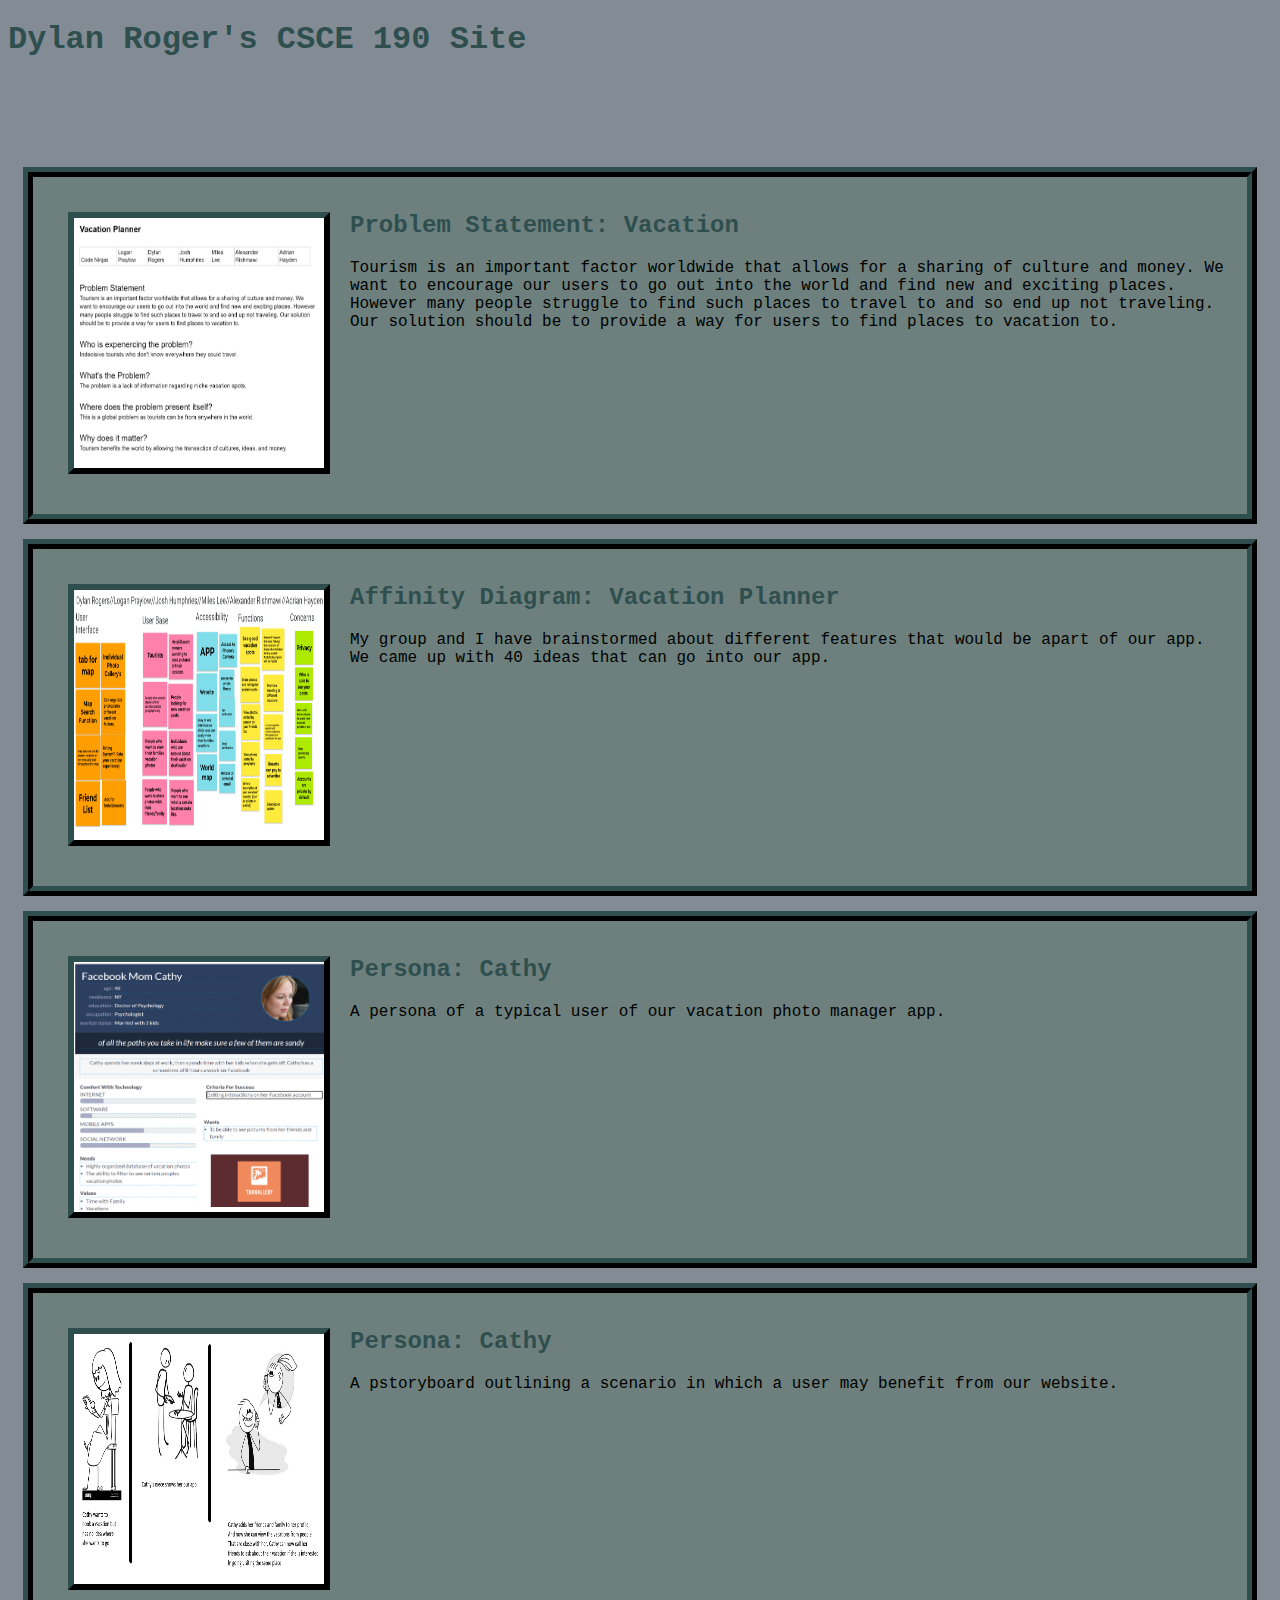
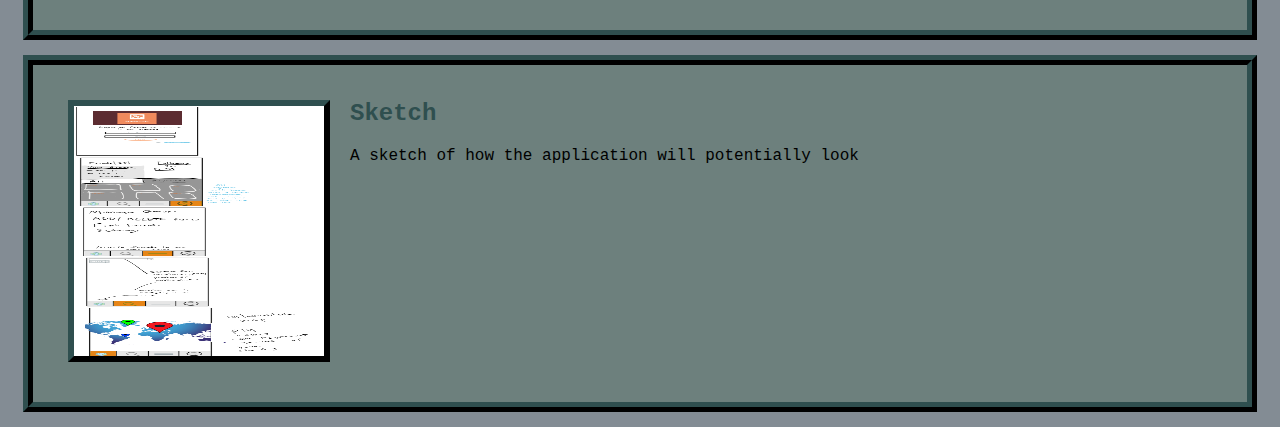
==== CSCE190/index.html @ 4f475d03 "Add files via upload" ====
<!DOCTYPE html>
<html>
    <head>
        <title>CSCE 190: Dylan Rogers</title>
        <link rel="stylesheet" href="styles.css">
    </head>
    <body>
        <h1>Dylan Roger's CSCE 190 Site</h1>

        <br><br><br><br>

        <!-- Problem Statement Assignemnt-->
        <section class="assignment">
            <a href="files/Problem Statement - CSCE 190.pdf"><img src="images/Problem Statement.png"
                                                                            width="700"
                                                                            height="500"/></a>
            <section class="ass-details">
                <a href="files/Problem Statement - CSCE 190.pdf"><h2>Problem Statement: Vacation</h2></a>
                <p>
                    Tourism is an important factor worldwide that allows for a sharing of culture and money. We want to encourage our users to go 
                    out into the world and find new and exciting places. However many people struggle to find such places to travel to and so end 
                    up not traveling. Our solution should be to provide a way for users to find places to vacation to.
                </p>
            </section>
        </section>

        <!-- Affinity Diagram Assignment-->
        <section class="assignment">
            <a href="files/Affinity Diagram - Vacation Planner.pdf"><img src="images/AffinittDiagram.pdf.png"
                                                                                    width="700"
                                                                                    height="500"></a>
            <section class="ass-details">
                <a href="files/Affinity Diagram - Vacation Planner.pdf"><h2>Affinity Diagram: Vacation Planner</h2></a>
                <p>
                    My group and I have brainstormed about different features that would be apart of our app. We came up with 40 ideas that can go 
                    into our app.
                </p>
            </section>
        </section>

        <!-- Persona Assignment-->
        <section class="assignment">
            <a href="files/persona.pdf"><img src="images/persona.png"
                                                                                    width="700"
                                                                                    height="500"></a>
            <section class="ass-details">
                <a href="files/persona.pdf"><h2>Persona: Cathy</h2></a>
                <p>
                    A persona of a typical user of our vacation photo manager app.
                </p>
            </section>
        </section>

        <!-- Storyboard Assignment-->
        <section class="assignment">
            <a href="files/Storyboard.pdf"><img src="images/Storyboard.png"
                                                                                    width="700"
                                                                                    height="500"></a>
            <section class="ass-details">
                <a href="files/Storyboard.pdf"><h2>Persona: Cathy</h2></a>
                <p>
                    A pstoryboard outlining a scenario in which a user may benefit from our website.
                </p>
            </section>
        </section>

        <!-- Storyboard Assignment-->
        <section class="assignment">
            <a href="files/sketch.pdf"><img src="images/Sketch.png"
                                                                                    width="700"
                                                                                    height="500"></a>
            <section class="ass-details">
                <a href="files/sketch.pdf"><h2>Sketch</h2></a>
                <p>
                    A sketch of how the application will potentially look
                </p>
            </section>
        </section>

    </body>
<html>
---- CSCE190/styles.css ----
body {
    background:#838c94;
    font-family:monospace;
    font-size: large
}

.assignment {
    display:flex;
    padding: 15px;
    border: 10px ridge #2F4F4F;
    margin:15px;    
    background-color: #697e79d8
}

.assignment img {
    width:250px;
    height: 250px;
    margin: 20px;
    border: 6px outset #2F4F4F;
}

h1 {
    color:#2F4F4F;
    text-align:left;
}

a {
    text-decoration:none;
    color: #2F4F4F;
}

a:hover {
    color: black;
}
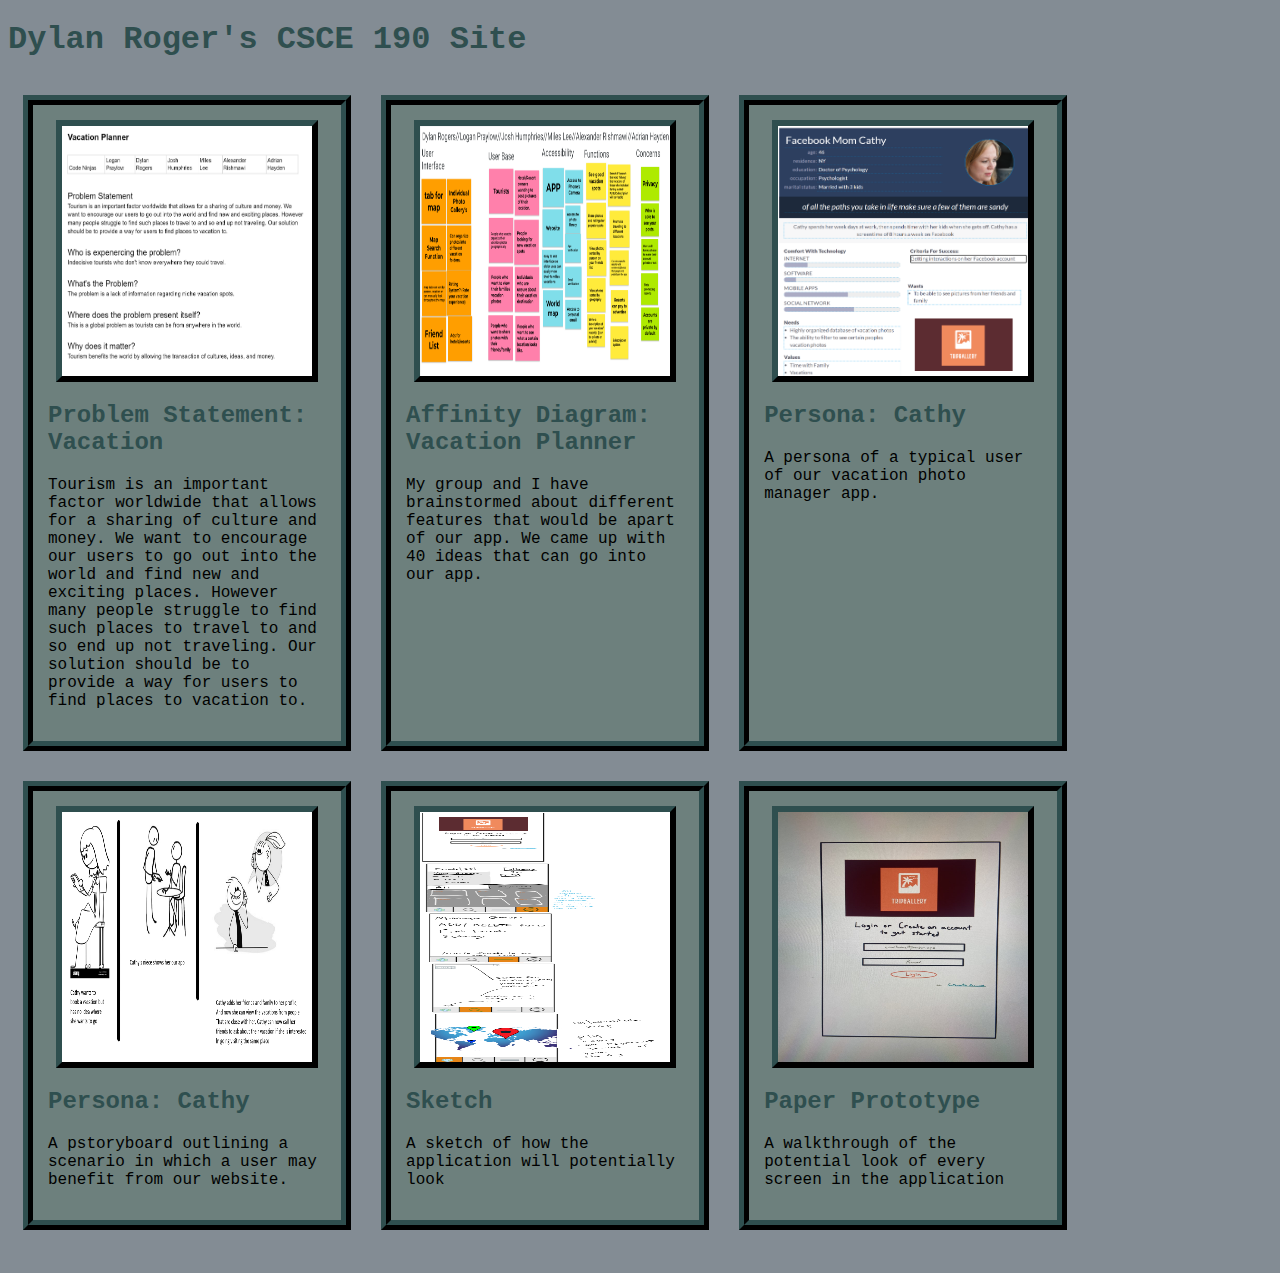
==== commit 1ab21bf8: "Add files via upload" ====
--- a/CSCE190/index.html
+++ b/CSCE190/index.html
@@ -7,75 +7,88 @@
     <body>
         <h1>Dylan Roger's CSCE 190 Site</h1>
 
-        <br><br><br><br>
+        
+            <div class="assignments">
+                <!-- Problem Statement Assignemnt-->
+                <section class="assignment">
+                    <a href="files/Problem Statement - CSCE 190.pdf"><img src="images/Problem Statement.png"
+                                                                                    width="700"
+                                                                                    height="500"/></a>
+                    <section class="ass-details">
+                        <a href="files/Problem Statement - CSCE 190.pdf"><h2>Problem Statement: Vacation</h2></a>
+                        <p>
+                            Tourism is an important factor worldwide that allows for a sharing of culture and money. We want to encourage our users to go 
+                            out into the world and find new and exciting places. However many people struggle to find such places to travel to and so end 
+                            up not traveling. Our solution should be to provide a way for users to find places to vacation to.
+                        </p>
+                    </section>
+                </section>
 
-        <!-- Problem Statement Assignemnt-->
-        <section class="assignment">
-            <a href="files/Problem Statement - CSCE 190.pdf"><img src="images/Problem Statement.png"
-                                                                            width="700"
-                                                                            height="500"/></a>
-            <section class="ass-details">
-                <a href="files/Problem Statement - CSCE 190.pdf"><h2>Problem Statement: Vacation</h2></a>
-                <p>
-                    Tourism is an important factor worldwide that allows for a sharing of culture and money. We want to encourage our users to go 
-                    out into the world and find new and exciting places. However many people struggle to find such places to travel to and so end 
-                    up not traveling. Our solution should be to provide a way for users to find places to vacation to.
-                </p>
-            </section>
-        </section>
+                <!-- Affinity Diagram Assignment-->
+                <section class="assignment">
+                    <a href="files/Affinity Diagram - Vacation Planner.pdf"><img src="images/AffinittDiagram.pdf.png"
+                                                                                            width="700"
+                                                                                            height="500"></a>
+                    <section class="ass-details">
+                        <a href="files/Affinity Diagram - Vacation Planner.pdf"><h2>Affinity Diagram: Vacation Planner</h2></a>
+                        <p>
+                            My group and I have brainstormed about different features that would be apart of our app. We came up with 40 ideas that can go 
+                            into our app.
+                        </p>
+                    </section>
+                </section>
 
-        <!-- Affinity Diagram Assignment-->
-        <section class="assignment">
-            <a href="files/Affinity Diagram - Vacation Planner.pdf"><img src="images/AffinittDiagram.pdf.png"
-                                                                                    width="700"
-                                                                                    height="500"></a>
-            <section class="ass-details">
-                <a href="files/Affinity Diagram - Vacation Planner.pdf"><h2>Affinity Diagram: Vacation Planner</h2></a>
-                <p>
-                    My group and I have brainstormed about different features that would be apart of our app. We came up with 40 ideas that can go 
-                    into our app.
-                </p>
-            </section>
-        </section>
+                <!-- Persona Assignment-->
+                <section class="assignment">
+                    <a href="files/persona.pdf"><img src="images/persona.png"
+                                                                                            width="700"
+                                                                                            height="500"></a>
+                    <section class="ass-details">
+                        <a href="files/persona.pdf"><h2>Persona: Cathy</h2></a>
+                        <p>
+                            A persona of a typical user of our vacation photo manager app.
+                        </p>
+                    </section>
+                </section>
 
-        <!-- Persona Assignment-->
-        <section class="assignment">
-            <a href="files/persona.pdf"><img src="images/persona.png"
-                                                                                    width="700"
-                                                                                    height="500"></a>
-            <section class="ass-details">
-                <a href="files/persona.pdf"><h2>Persona: Cathy</h2></a>
-                <p>
-                    A persona of a typical user of our vacation photo manager app.
-                </p>
-            </section>
-        </section>
+                <!-- Storyboard Assignment-->
+                <section class="assignment">
+                    <a href="files/Storyboard.pdf"><img src="images/Storyboard.png"
+                                                                                            width="700"
+                                                                                            height="500"></a>
+                    <section class="ass-details">
+                        <a href="files/Storyboard.pdf"><h2>Persona: Cathy</h2></a>
+                        <p>
+                            A pstoryboard outlining a scenario in which a user may benefit from our website.
+                        </p>
+                    </section>
+                </section>
 
-        <!-- Storyboard Assignment-->
-        <section class="assignment">
-            <a href="files/Storyboard.pdf"><img src="images/Storyboard.png"
-                                                                                    width="700"
-                                                                                    height="500"></a>
-            <section class="ass-details">
-                <a href="files/Storyboard.pdf"><h2>Persona: Cathy</h2></a>
-                <p>
-                    A pstoryboard outlining a scenario in which a user may benefit from our website.
-                </p>
-            </section>
-        </section>
+                <!-- Sketch Assignment-->
+                <section class="assignment">
+                    <a href="files/sketch.pdf"><img src="images/Sketch.png"
+                                                                                            width="700"
+                                                                                            height="500"></a>
+                    <section class="ass-details">
+                        <a href="files/sketch.pdf"><h2>Sketch</h2></a>
+                        <p>
+                            A sketch of how the application will potentially look
+                        </p>
+                    </section>
+                </section>
 
-        <!-- Storyboard Assignment-->
-        <section class="assignment">
-            <a href="files/sketch.pdf"><img src="images/Sketch.png"
-                                                                                    width="700"
-                                                                                    height="500"></a>
-            <section class="ass-details">
-                <a href="files/sketch.pdf"><h2>Sketch</h2></a>
-                <p>
-                    A sketch of how the application will potentially look
-                </p>
-            </section>
-        </section>
-
+                <!-- Paper Prototype Assignment-->
+                <section class="assignment">
+                    <a href="https://youtu.be/eoeMBFoThJI"><img src="images/paper-proto-pic.png"
+                                                                                            width="700"
+                                                                                            height="500"></a>
+                    <section class="ass-details">
+                        <a href="https://youtu.be/eoeMBFoThJI"><h2>Paper Prototype</h2></a>
+                        <p>
+                            A walkthrough of the potential look of every screen in the application
+                        </p>
+                    </section>
+                </section>
+            <div>
     </body>
 <html>--- a/CSCE190/styles.css
+++ b/CSCE190/styles.css
@@ -4,8 +4,13 @@
     font-size: large
 }
 
+.assignments {
+    display:flex;
+    flex-wrap:wrap;
+}
+
 .assignment {
-    display:flex;
+    width: 22%;
     padding: 15px;
     border: 10px ridge #2F4F4F;
     margin:15px;    
@@ -17,6 +22,8 @@
     height: 250px;
     margin: 20px;
     border: 6px outset #2F4F4F;
+    display:block;
+    margin:auto;
 }
 
 h1 {
